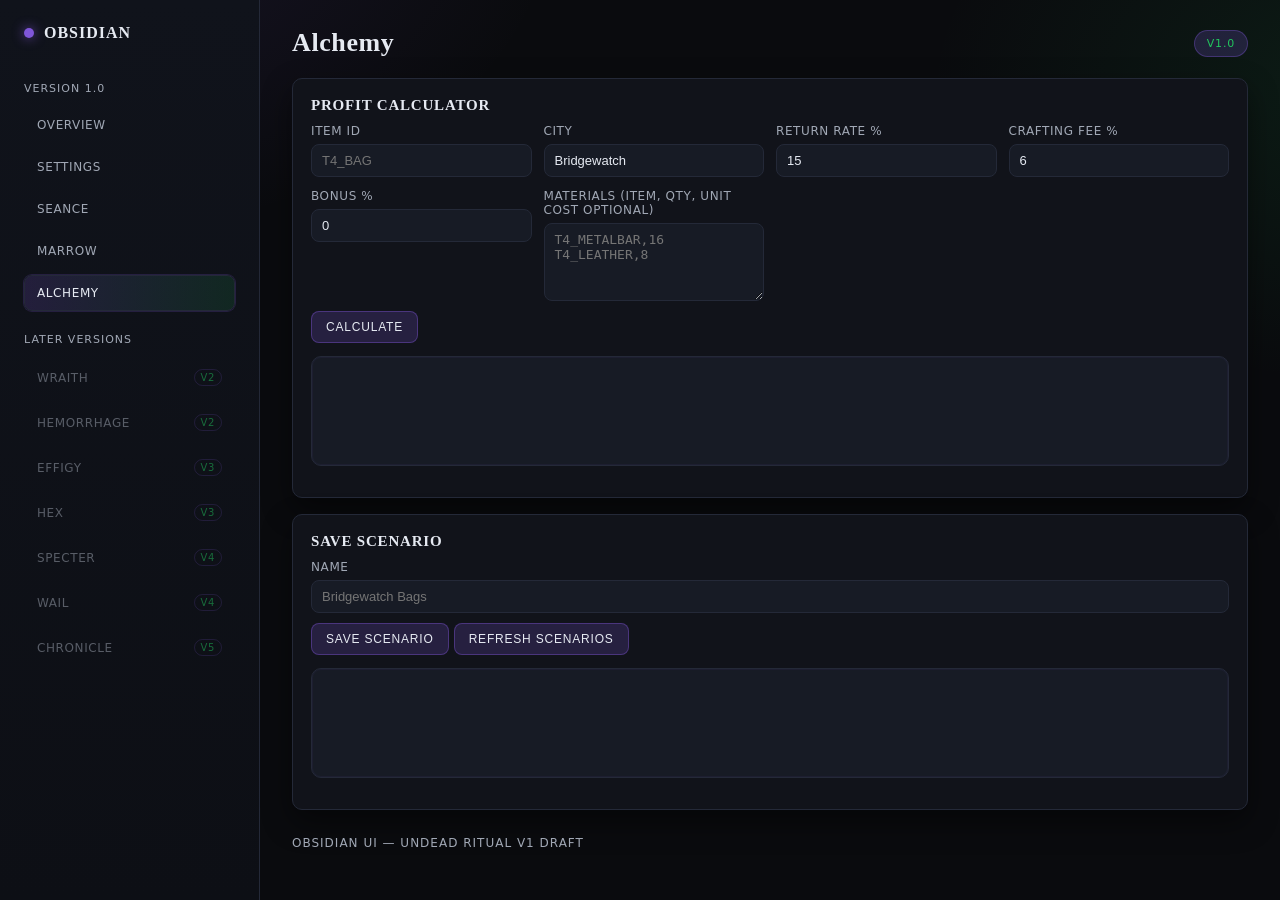
==== ui/pages/alchemy.html @ a00f249b "Initial Obsidian v1 setup Co-authored-by: Copilot <223556219+Copilot@users.noreply.github.com>" ====
<!doctype html>
<html lang="en">
<head>
  <meta charset="utf-8" />
  <meta name="viewport" content="width=device-width, initial-scale=1" />
  <title>Obsidian — Alchemy</title>
  <link rel="stylesheet" href="../styles/main.css" />
</head>
<body data-page="alchemy">
  <div class="app">
    <aside class="sidebar">
      <div class="logo"><span class="dot"></span> Obsidian</div>
      <nav class="nav">
        <div class="nav-section">Version 1.0</div>
<a class="nav-item" href="../index.html">Overview</a>
<a class="nav-item" href="../pages/settings.html">Settings</a>
<a class="nav-item" href="../pages/seance.html">Seance</a>
<a class="nav-item" href="../pages/marrow.html">Marrow</a>
<a class="nav-item active" href="../pages/alchemy.html">Alchemy</a>
<div class="nav-section">Later Versions</div>
<a class="nav-item disabled" href="#">Wraith<span class="nav-tag">v2</span></a>
<a class="nav-item disabled" href="#">Hemorrhage<span class="nav-tag">v2</span></a>
<a class="nav-item disabled" href="#">Effigy<span class="nav-tag">v3</span></a>
<a class="nav-item disabled" href="#">Hex<span class="nav-tag">v3</span></a>
<a class="nav-item disabled" href="#">Specter<span class="nav-tag">v4</span></a>
<a class="nav-item disabled" href="#">Wail<span class="nav-tag">v4</span></a>
<a class="nav-item disabled" href="#">Chronicle<span class="nav-tag">v5</span></a>
      </nav>
    </aside>
    <main class="content">
      <div class="header">
        <h1>Alchemy</h1>
        <span class="badge">v1.0</span>
      </div>
      <section class="section"><h2>Profit Calculator</h2><div class="form-grid">
  <div class="field"><label>Item ID</label><input id="alchemy-item-id" type="text" placeholder="T4_BAG" /></div>
  <div class="field"><label>City</label><input id="alchemy-city" type="text" value="Bridgewatch" /></div>
  <div class="field"><label>Return Rate %</label><input id="alchemy-return-rate" type="number" value="15" /></div>
  <div class="field"><label>Crafting Fee %</label><input id="alchemy-fee" type="number" value="6" /></div>
  <div class="field"><label>Bonus %</label><input id="alchemy-bonus" type="number" value="0" /></div>
  <div class="field"><label>Materials (item, qty, unit cost optional)</label><textarea id="alchemy-materials" rows="4" placeholder="T4_METALBAR,16
T4_LEATHER,8"></textarea></div>
</div>
<div style="margin-top:10px"><button id="alchemy-calc" class="btn">Calculate</button></div>
<pre id="alchemy-output" class="card"></pre></section>
<section class="section"><h2>Save Scenario</h2><div class="form-grid">
  <div class="field"><label>Name</label><input id="alchemy-scenario-name" type="text" placeholder="Bridgewatch Bags" /></div>
</div>
<div style="margin-top:10px"><button id="alchemy-save" class="btn">Save Scenario</button> <button id="alchemy-refresh" class="btn">Refresh Scenarios</button></div>
<pre id="alchemy-scenarios-output" class="card"></pre></section>
      <div class="footer">Obsidian UI — undead ritual v1 draft</div>
    </main>
  </div>
  <script src="../app.js"></script>
</body>
</html>
---- ui/styles/main.css ----
/* Obsidian UI - undead ritual theme */
:root {
  --bg: #0a0b0e;
  --panel: #11131a;
  --panel-2: #171b25;
  --text: #e6eaf2;
  --muted: #a1a8b5;
  --accent: #7f56d9;
  --accent-2: #22c55e;
  --danger: #ef4444;
  --border: #242938;
  --radius: 10px;
  --shadow: 0 12px 30px rgba(0, 0, 0, 0.45);
}

* { box-sizing: border-box; }

body {
  margin: 0;
  font-family: "Inter", "Segoe UI", system-ui, -apple-system, sans-serif;
  background:
    radial-gradient(900px 600px at 5% -10%, rgba(127, 86, 217, 0.12), transparent 55%),
    radial-gradient(800px 500px at 110% 10%, rgba(34, 197, 94, 0.1), transparent 60%),
    var(--bg);
  color: var(--text);
}

a { color: inherit; text-decoration: none; }

.app {
  display: grid;
  grid-template-columns: 260px 1fr;
  min-height: 100vh;
}

.sidebar {
  background: linear-gradient(180deg, #10131b 0%, #0d0f15 100%);
  border-right: 1px solid var(--border);
  padding: 24px;
}

.logo {
  display: flex;
  align-items: center;
  gap: 10px;
  font-weight: 700;
  letter-spacing: 1px;
  margin-bottom: 24px;
  text-transform: uppercase;
  font-family: "Cinzel", "Georgia", "Times New Roman", serif;
}

.logo .dot {
  width: 10px;
  height: 10px;
  border-radius: 50%;
  background: var(--accent);
  box-shadow: 0 0 12px rgba(127, 86, 217, 0.8);
}

.nav {
  display: flex;
  flex-direction: column;
  gap: 6px;
}

.nav-section {
  margin-top: 16px;
  margin-bottom: 6px;
  font-size: 11px;
  text-transform: uppercase;
  letter-spacing: 1px;
  color: var(--muted);
}

.nav-item {
  padding: 10px 12px;
  border-radius: 8px;
  color: var(--muted);
  border: 1px solid transparent;
  font-size: 12px;
  text-transform: uppercase;
  letter-spacing: 0.6px;
  display: flex;
  justify-content: space-between;
  align-items: center;
  gap: 8px;
}

.nav-item.active {
  background: linear-gradient(90deg, rgba(127, 86, 217, 0.18), rgba(34, 197, 94, 0.12));
  color: var(--text);
  border: 1px solid var(--border);
  box-shadow: 0 0 0 1px rgba(127, 86, 217, 0.2);
}

.nav-item.disabled {
  opacity: 0.5;
  cursor: not-allowed;
}

.nav-item:hover { color: var(--text); }

.nav-tag {
  font-size: 10px;
  padding: 2px 6px;
  border-radius: 999px;
  border: 1px solid rgba(127, 86, 217, 0.35);
  color: var(--accent-2);
}

.content {
  padding: 28px 32px 40px;
}

.header {
  display: flex;
  align-items: center;
  justify-content: space-between;
  margin-bottom: 20px;
}

.header h1 {
  margin: 0;
  font-size: 26px;
  letter-spacing: 0.6px;
  font-family: "Cinzel", "Georgia", "Times New Roman", serif;
}

.badge {
  padding: 6px 12px;
  border-radius: 999px;
  background: rgba(127, 86, 217, 0.2);
  color: var(--accent-2);
  font-size: 11px;
  border: 1px solid rgba(127, 86, 217, 0.35);
  text-transform: uppercase;
  letter-spacing: 0.8px;
}

.section {
  background: var(--panel);
  border: 1px solid var(--border);
  border-radius: var(--radius);
  padding: 18px;
  margin-bottom: 16px;
  box-shadow: var(--shadow);
}

.section h2 {
  margin: 0 0 10px;
  font-size: 15px;
  text-transform: uppercase;
  letter-spacing: 0.8px;
  font-family: "Cinzel", "Georgia", "Times New Roman", serif;
}

.section.banner {
  background: linear-gradient(90deg, rgba(127, 86, 217, 0.18), rgba(34, 197, 94, 0.12));
  border: 1px solid rgba(127, 86, 217, 0.4);
}

.muted { color: var(--muted); }

.grid {
  display: grid;
  gap: 12px;
  grid-template-columns: repeat(auto-fit, minmax(220px, 1fr));
}

.card {
  background: var(--panel-2);
  border: 1px solid var(--border);
  border-radius: var(--radius);
  padding: 14px;
  min-height: 110px;
  box-shadow: inset 0 0 0 1px rgba(127, 86, 217, 0.06);
}

pre.card {
  white-space: pre-wrap;
  overflow: auto;
}

.card.disabled {
  opacity: 0.6;
  border-style: dashed;
}

.card h3 {
  margin: 0 0 6px;
  font-size: 14px;
  text-transform: uppercase;
  letter-spacing: 0.5px;
  font-family: "Cinzel", "Georgia", "Times New Roman", serif;
}

.card-tag {
  display: inline-flex;
  margin-top: 8px;
  padding: 2px 8px;
  font-size: 10px;
  border-radius: 999px;
  border: 1px solid rgba(34, 197, 94, 0.35);
  color: var(--accent-2);
  text-transform: uppercase;
  letter-spacing: 0.7px;
}

.list {
  margin: 0;
  padding-left: 18px;
  color: var(--muted);
}

.table {
  width: 100%;
  border-collapse: collapse;
  font-size: 13px;
}

.table th, .table td {
  text-align: left;
  padding: 8px 6px;
  border-bottom: 1px solid var(--border);
}

.table th { color: var(--accent-2); font-weight: 600; }

.form-grid {
  display: grid;
  gap: 12px;
  grid-template-columns: repeat(auto-fit, minmax(220px, 1fr));
}

.field {
  display: flex;
  flex-direction: column;
  gap: 6px;
}

.field label {
  font-size: 12px;
  color: var(--muted);
  text-transform: uppercase;
  letter-spacing: 0.6px;
}

.field input,
.field select,
.field textarea {
  background: var(--panel-2);
  border: 1px solid var(--border);
  border-radius: 8px;
  padding: 8px 10px;
  color: var(--text);
  font-size: 13px;
}

.btn {
  display: inline-flex;
  align-items: center;
  gap: 8px;
  padding: 8px 14px;
  border-radius: 8px;
  border: 1px solid rgba(127, 86, 217, 0.4);
  background: rgba(127, 86, 217, 0.2);
  color: var(--text);
  font-size: 12px;
  text-transform: uppercase;
  letter-spacing: 0.8px;
}

.footer {
  margin-top: 26px;
  color: var(--muted);
  font-size: 12px;
  text-transform: uppercase;
  letter-spacing: 1px;
}

@media (max-width: 980px) {
  .app { grid-template-columns: 1fr; }
  .sidebar { position: sticky; top: 0; z-index: 5; }
}
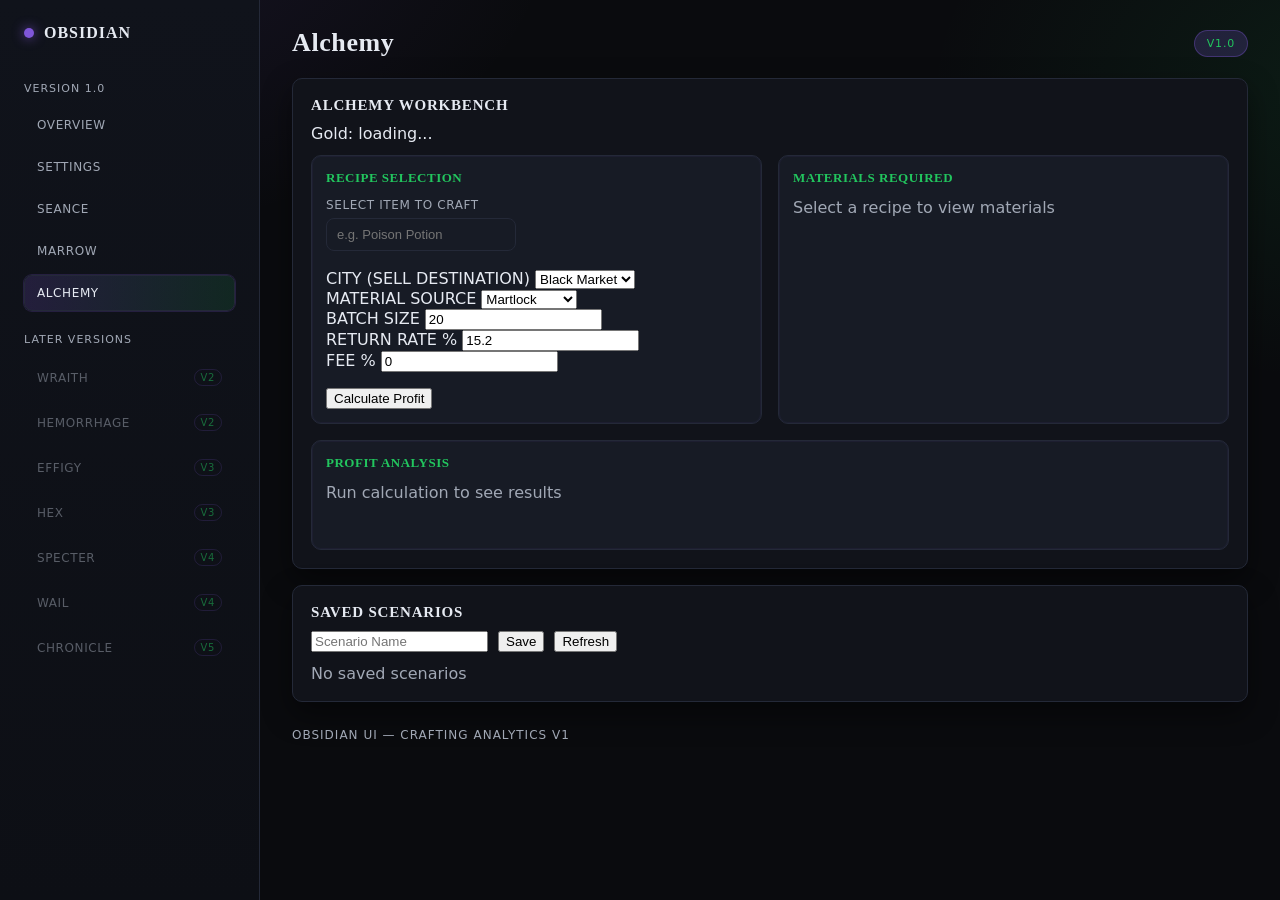
==== commit e7ab7fc8: "refactor: modularize market and recipe logic by extracting atlas module and consolidating data struc" ====
--- a/ui/pages/alchemy.html
+++ b/ui/pages/alchemy.html
@@ -5,6 +5,31 @@
   <meta name="viewport" content="width=device-width, initial-scale=1" />
   <title>Obsidian — Alchemy</title>
   <link rel="stylesheet" href="../styles/main.css" />
+  <style>
+    .workbench-grid { display: grid; grid-template-columns: 1fr 1fr; gap: 16px; margin-top: 12px; }
+    .workbench-result { grid-column: span 2; }
+    .card h3 { margin-bottom: 12px; font-size: 13px; color: var(--accent-2); }
+    .field-row { display: flex; gap: 10px; margin-bottom: 12px; align-items: flex-end; }
+    .field-row .field { flex: 1; }
+    .materials-table { width: 100%; border-collapse: collapse; font-size: 12px; }
+    .materials-table td { padding: 6px 4px; border-bottom: 1px solid var(--border); }
+    .profit-pill { display: inline-block; padding: 4px 12px; border-radius: 999px; font-weight: 600; font-size: 18px; }
+    .profit-pill.positive { background: rgba(34, 197, 94, 0.15); color: #22c55e; }
+    .profit-pill.negative { background: rgba(239, 68, 68, 0.15); color: #ef4444; }
+    /* Reused from marrow */
+    .combo-wrap { position: relative; }
+    .combo-label { display: block; font-size: 11px; color: var(--muted); margin-top: 4px; min-height: 14px; }
+    .combo-menu { position: absolute; top: 100%; left: 0; right: 0; z-index: 20; background: var(--panel-2); border: 1px solid var(--border); border-radius: 8px; margin-top: 6px; max-height: 240px; overflow: auto; box-shadow: var(--shadow); }
+    .search-row { display: flex; align-items: center; gap: 10px; padding: 6px 8px; border-radius: 6px; cursor: pointer; }
+    .search-row:hover { background: rgba(127, 86, 217, 0.1); }
+    .search-row.active { background: rgba(127, 86, 217, 0.2); }
+    .tier-badge { font-size: 10px; font-weight: 600; color: var(--accent); background: rgba(127, 86, 217, 0.15); padding: 2px 5px; border-radius: 3px; }
+    .item-name { font-size: 13px; flex: 1; }
+    #alchemy-result-stats { display: grid; grid-template-columns: repeat(3, 1fr); gap: 16px; margin-top: 16px; }
+    .stat-box { background: var(--panel); padding: 12px; border-radius: 8px; border: 1px solid var(--border); }
+    .stat-label { font-size: 10px; color: var(--muted); text-transform: uppercase; margin-bottom: 4px; }
+    .stat-value { font-size: 16px; font-weight: 600; }
+  </style>
 </head>
 <body data-page="alchemy">
   <div class="app">
@@ -32,25 +57,92 @@
         <h1>Alchemy</h1>
         <span class="badge">v1.0</span>
       </div>
-      <section class="section"><h2>Profit Calculator</h2><div class="form-grid">
-  <div class="field"><label>Item ID</label><input id="alchemy-item-id" type="text" placeholder="T4_BAG" /></div>
-  <div class="field"><label>City</label><input id="alchemy-city" type="text" value="Bridgewatch" /></div>
-  <div class="field"><label>Return Rate %</label><input id="alchemy-return-rate" type="number" value="15" /></div>
-  <div class="field"><label>Crafting Fee %</label><input id="alchemy-fee" type="number" value="6" /></div>
-  <div class="field"><label>Bonus %</label><input id="alchemy-bonus" type="number" value="0" /></div>
-  <div class="field"><label>Materials (item, qty, unit cost optional)</label><textarea id="alchemy-materials" rows="4" placeholder="T4_METALBAR,16
-T4_LEATHER,8"></textarea></div>
-</div>
-<div style="margin-top:10px"><button id="alchemy-calc" class="btn">Calculate</button></div>
-<pre id="alchemy-output" class="card"></pre></section>
-<section class="section"><h2>Save Scenario</h2><div class="form-grid">
-  <div class="field"><label>Name</label><input id="alchemy-scenario-name" type="text" placeholder="Bridgewatch Bags" /></div>
-</div>
-<div style="margin-top:10px"><button id="alchemy-save" class="btn">Save Scenario</button> <button id="alchemy-refresh" class="btn">Refresh Scenarios</button></div>
-<pre id="alchemy-scenarios-output" class="card"></pre></section>
-      <div class="footer">Obsidian UI — undead ritual v1 draft</div>
+      <section class="section">
+        <div class="section-head">
+          <h2>Alchemy Workbench</h2>
+          <div id="gold-pill" class="gold-pill skeleton"><span class="gold-dot"></span><span>Gold: loading...</span></div>
+        </div>
+        <div class="workbench-grid">
+          <div class="workbench-controls card">
+            <h3>Recipe Selection</h3>
+            <div class="field">
+              <label>Select Item to Craft</label>
+              <div class="combo-wrap">
+                <input id="alchemy-item-id" class="input" type="text" placeholder="e.g. Poison Potion" autocomplete="off" />
+                <span id="alchemy-item-label" class="combo-label"></span>
+              </div>
+            </div>
+            <div class="row">
+            <div class="input-group">
+              <label>CITY (SELL DESTINATION)</label>
+              <select id="alchemy-city">
+                <option value="BlackMarket">Black Market</option>
+                <option value="Caerleon">Caerleon</option>
+                <option value="Bridgewatch">Bridgewatch</option>
+                <option value="Lymhurst">Lymhurst</option>
+                <option value="Martlock">Martlock</option>
+                <option value="Thetford">Thetford</option>
+                <option value="FortSterling">Fort Sterling</option>
+              </select>
+            </div>
+            <div class="input-group">
+              <label>MATERIAL SOURCE</label>
+              <select id="alchemy-buy-city">
+                <option value="Martlock" selected>Martlock</option>
+                <option value="Caerleon">Caerleon</option>
+                <option value="Bridgewatch">Bridgewatch</option>
+                <option value="Lymhurst">Lymhurst</option>
+                <option value="Thetford">Thetford</option>
+                <option value="FortSterling">Fort Sterling</option>
+              </select>
+            </div>
+            <div class="input-group">
+              <label>BATCH SIZE</label>
+              <input type="number" id="alchemy-batch" value="20" min="1" />
+            </div>
+          </div>
+
+          <div class="row">
+            <div class="input-group">
+              <label>RETURN RATE %</label>
+              <input type="number" id="alchemy-return-rate" value="15.2" step="0.1" />
+            </div>
+            <div class="input-group">
+              <label>FEE %</label>
+              <input type="number" id="alchemy-fee" value="0" min="0" step="0.1" />
+            </div>
+          </div>
+ <div style="margin-top:16px"><button id="alchemy-calc" class="btn-primary">Calculate Profit</button></div>
+          </div>
+
+          <div class="workbench-materials card">
+            <h3>Materials Required</h3>
+            <div id="materials-list" class="muted">Select a recipe to view materials</div>
+          </div>
+
+          <div class="workbench-result card">
+            <h3>Profit Analysis</h3>
+            <div id="alchemy-result" class="muted">Run calculation to see results</div>
+          </div>
+        </div>
+      </section>
+
+      <section class="section">
+        <div class="section-head"><h2>Saved Scenarios</h2></div>
+        <div class="section-body">
+          <div class="field-row">
+            <input id="alchemy-scenario-name" class="input" type="text" placeholder="Scenario Name" />
+            <button id="alchemy-save" class="btn-primary">Save</button>
+            <button id="alchemy-refresh" class="btn-primary">Refresh</button>
+          </div>
+          <div id="alchemy-scenarios-output" class="muted" style="margin-top:12px">No saved scenarios</div>
+        </div>
+      </section>
+
+      <div class="footer">Obsidian UI — Crafting Analytics v1</div>
     </main>
   </div>
   <script src="../app.js"></script>
+  <script src="../alchemy.js"></script>
 </body>
 </html>
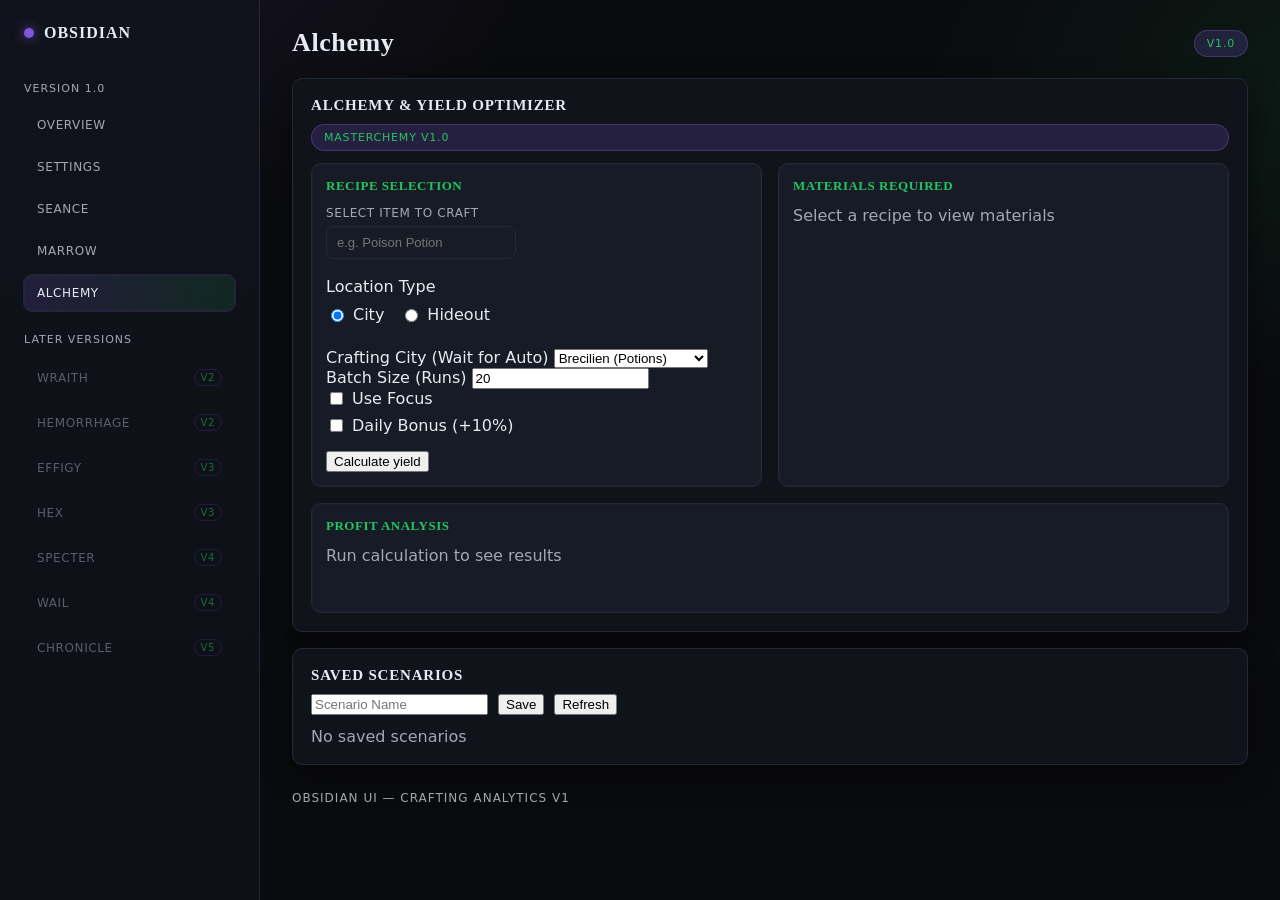
==== commit 0a8db837: "feat: implement alchemy yield optimization logic and API endpoints with hideout and focus support" ====
--- a/ui/pages/alchemy.html
+++ b/ui/pages/alchemy.html
@@ -59,8 +59,8 @@
       </div>
       <section class="section">
         <div class="section-head">
-          <h2>Alchemy Workbench</h2>
-          <div id="gold-pill" class="gold-pill skeleton"><span class="gold-dot"></span><span>Gold: loading...</span></div>
+          <h2>Alchemy & Yield Optimizer</h2>
+          <div id="yield-badge" class="badge">Masterchemy v1.0</div>
         </div>
         <div class="workbench-grid">
           <div class="workbench-controls card">
@@ -72,47 +72,59 @@
                 <span id="alchemy-item-label" class="combo-label"></span>
               </div>
             </div>
+            <div class="row" style="margin-bottom: 16px;">
+              <div class="input-group">
+                <label>Location Type</label>
+                <div style="display:flex; gap:16px; align-items:center; height:36px;">
+                  <label style="display:flex; align-items:center; gap:6px; cursor:pointer;">
+                    <input type="radio" name="location-type" value="city" checked /> City
+                  </label>
+                  <label style="display:flex; align-items:center; gap:6px; cursor:pointer;">
+                    <input type="radio" name="location-type" value="hideout" /> Hideout
+                  </label>
+                </div>
+              </div>
+            </div>
+
+            <div id="city-controls" class="row">
+              <div class="input-group">
+                <label>Crafting City (Wait for Auto)</label>
+                <select id="alchemy-city">
+                  <option value="Brecilien">Brecilien (Potions)</option>
+                  <option value="Caerleon">Caerleon (Food/Tools)</option>
+                  <option value="Lymhurst">Lymhurst</option>
+                  <option value="Martlock">Martlock</option>
+                  <option value="Bridgewatch">Bridgewatch</option>
+                  <option value="Thetford">Thetford</option>
+                  <option value="FortSterling">Fort Sterling</option>
+                  <option value="BlackMarket">Black Market</option>
+                </select>
+              </div>
+            </div>
+
+            <div id="hideout-controls" class="row" style="display:none">
+              <div class="input-group">
+                <label>Hideout Power (0-9)</label>
+                <input type="number" id="alchemy-ho-power" value="5" min="0" max="9" />
+              </div>
+            </div>
+
             <div class="row">
-            <div class="input-group">
-              <label>CITY (SELL DESTINATION)</label>
-              <select id="alchemy-city">
-                <option value="BlackMarket">Black Market</option>
-                <option value="Caerleon">Caerleon</option>
-                <option value="Bridgewatch">Bridgewatch</option>
-                <option value="Lymhurst">Lymhurst</option>
-                <option value="Martlock">Martlock</option>
-                <option value="Thetford">Thetford</option>
-                <option value="FortSterling">Fort Sterling</option>
-              </select>
+              <div class="input-group">
+                <label>Batch Size (Runs)</label>
+                <input type="number" id="alchemy-batch" value="20" min="1" />
+              </div>
+              <div class="input-group" style="display:flex; flex-direction:column; justify-content:center; gap:8px;">
+                <label style="display:flex; align-items:center; gap:6px; cursor:pointer;">
+                  <input type="checkbox" id="alchemy-focus" /> Use Focus
+                </label>
+                <label style="display:flex; align-items:center; gap:6px; cursor:pointer;">
+                  <input type="checkbox" id="alchemy-daily" /> Daily Bonus (+10%)
+                </label>
+              </div>
             </div>
-            <div class="input-group">
-              <label>MATERIAL SOURCE</label>
-              <select id="alchemy-buy-city">
-                <option value="Martlock" selected>Martlock</option>
-                <option value="Caerleon">Caerleon</option>
-                <option value="Bridgewatch">Bridgewatch</option>
-                <option value="Lymhurst">Lymhurst</option>
-                <option value="Thetford">Thetford</option>
-                <option value="FortSterling">Fort Sterling</option>
-              </select>
-            </div>
-            <div class="input-group">
-              <label>BATCH SIZE</label>
-              <input type="number" id="alchemy-batch" value="20" min="1" />
-            </div>
-          </div>
-
-          <div class="row">
-            <div class="input-group">
-              <label>RETURN RATE %</label>
-              <input type="number" id="alchemy-return-rate" value="15.2" step="0.1" />
-            </div>
-            <div class="input-group">
-              <label>FEE %</label>
-              <input type="number" id="alchemy-fee" value="0" min="0" step="0.1" />
-            </div>
-          </div>
- <div style="margin-top:16px"><button id="alchemy-calc" class="btn-primary">Calculate Profit</button></div>
+            
+            <div style="margin-top:16px"><button id="alchemy-calc" class="btn-primary">Calculate yield</button></div>
           </div>
 
           <div class="workbench-materials card">
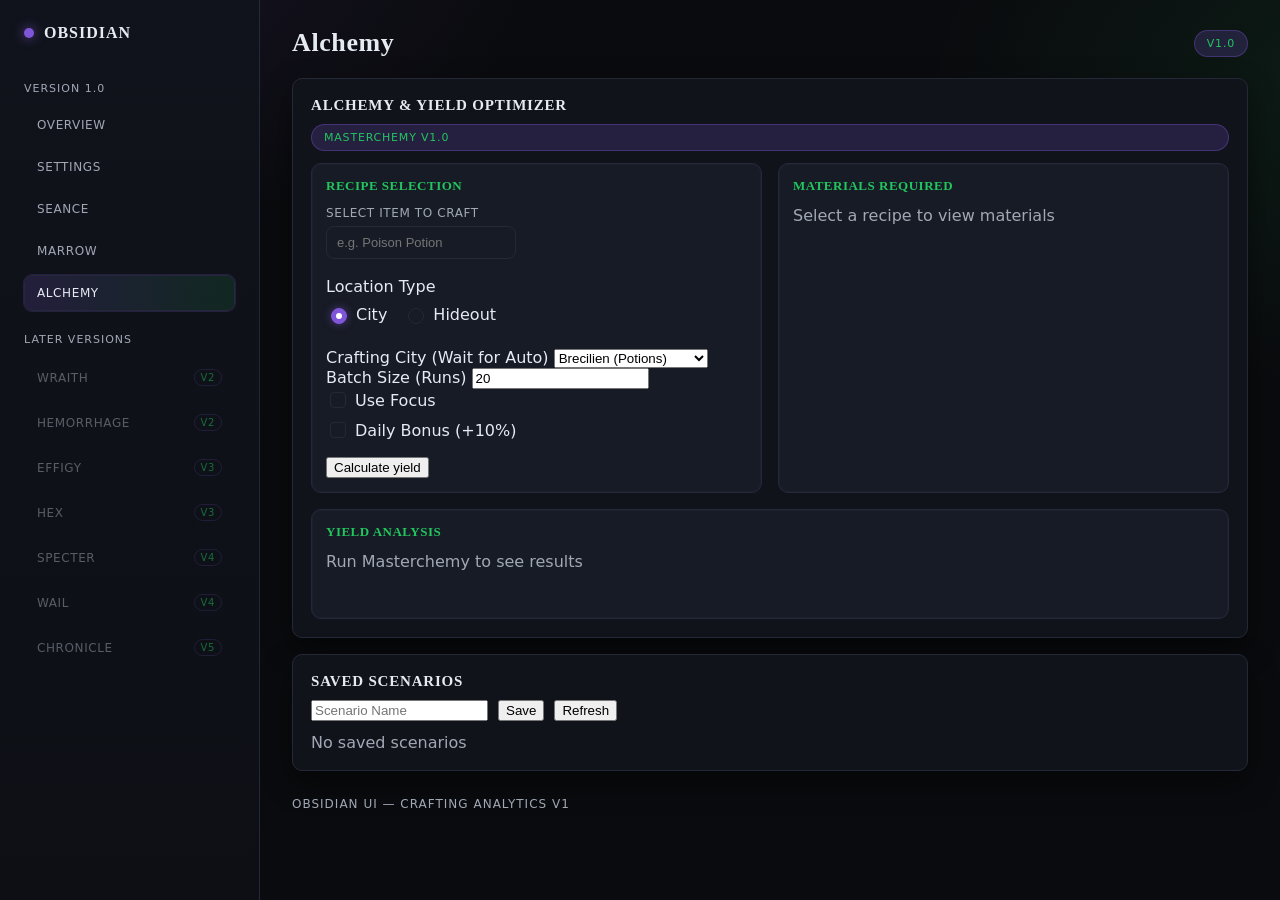
==== commit 719f9757: "feat: overhaul alchemy UI with loading skeletons and refined styling while updating weapon city bonu" ====
--- a/ui/pages/alchemy.html
+++ b/ui/pages/alchemy.html
@@ -133,8 +133,10 @@
           </div>
 
           <div class="workbench-result card">
-            <h3>Profit Analysis</h3>
-            <div id="alchemy-result" class="muted">Run calculation to see results</div>
+            <h3>Yield Analysis</h3>
+            <div id="alchemy-result">
+              <div class="muted">Run Masterchemy to see results</div>
+            </div>
           </div>
         </div>
       </section>
--- a/ui/styles/main.css
+++ b/ui/styles/main.css
@@ -11,6 +11,7 @@
   --border: #242938;
   --radius: 10px;
   --shadow: 0 12px 30px rgba(0, 0, 0, 0.45);
+  --glow: 0 0 15px rgba(127, 86, 217, 0.4);
 }
 
 * { box-sizing: border-box; }
@@ -255,6 +256,71 @@
   padding: 8px 10px;
   color: var(--text);
   font-size: 13px;
+  outline: none;
+  transition: border-color 0.2s, box-shadow 0.2s;
+}
+
+.field input:focus, .field select:focus {
+  border-color: var(--accent);
+  box-shadow: 0 0 0 2px rgba(127, 86, 217, 0.2);
+}
+
+/* Custom Checkbox/Radio */
+input[type="checkbox"], input[type="radio"] {
+  appearance: none;
+  width: 16px;
+  height: 16px;
+  border: 1px solid var(--border);
+  border-radius: 4px;
+  background: var(--panel-2);
+  cursor: pointer;
+  position: relative;
+  transition: background 0.2s, border-color 0.2s;
+}
+
+input[type="radio"] { border-radius: 50%; }
+
+input[type="checkbox"]:checked, input[type="radio"]:checked {
+  background: var(--accent);
+  border-color: var(--accent);
+  box-shadow: 0 0 8px rgba(127, 86, 217, 0.5);
+}
+
+input[type="checkbox"]:checked::after {
+  content: '✓';
+  position: absolute;
+  top: 50%;
+  left: 50%;
+  transform: translate(-50%, -50%);
+  color: white;
+  font-size: 10px;
+}
+
+input[type="radio"]:checked::after {
+  content: '';
+  position: absolute;
+  top: 50%;
+  left: 50%;
+  transform: translate(-50%, -50%);
+  width: 6px;
+  height: 6px;
+  border-radius: 50%;
+  background: white;
+}
+
+/* Skeleton Animation */
+@keyframes pulse {
+  0% { opacity: 1; }
+  50% { opacity: 0.4; }
+  100% { opacity: 1; }
+}
+
+.skeleton {
+  animation: pulse 1.5s infinite ease-in-out;
+  background: rgba(255, 255, 255, 0.05);
+  border-radius: 4px;
+  color: transparent !important;
+  pointer-events: none;
 }
 
 .btn {
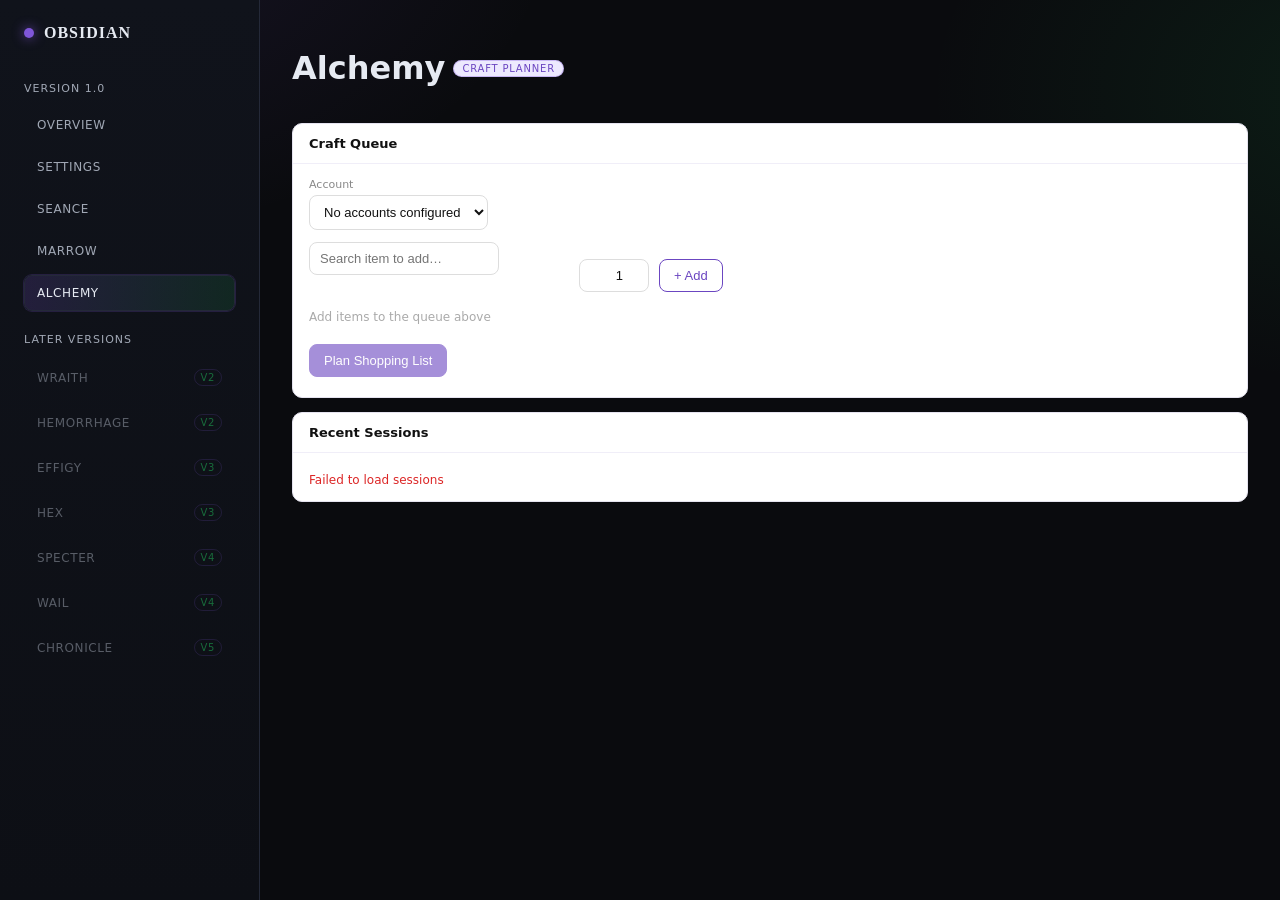
==== commit 7c902813: "feat: implement alchemy session planning with persistent database storage and material aggregation" ====
--- a/ui/pages/alchemy.html
+++ b/ui/pages/alchemy.html
@@ -2,33 +2,64 @@
 <html lang="en">
 <head>
   <meta charset="utf-8" />
-  <meta name="viewport" content="width=device-width, initial-scale=1" />
   <title>Obsidian — Alchemy</title>
   <link rel="stylesheet" href="../styles/main.css" />
   <style>
-    .workbench-grid { display: grid; grid-template-columns: 1fr 1fr; gap: 16px; margin-top: 12px; }
-    .workbench-result { grid-column: span 2; }
-    .card h3 { margin-bottom: 12px; font-size: 13px; color: var(--accent-2); }
-    .field-row { display: flex; gap: 10px; margin-bottom: 12px; align-items: flex-end; }
-    .field-row .field { flex: 1; }
-    .materials-table { width: 100%; border-collapse: collapse; font-size: 12px; }
-    .materials-table td { padding: 6px 4px; border-bottom: 1px solid var(--border); }
-    .profit-pill { display: inline-block; padding: 4px 12px; border-radius: 999px; font-weight: 600; font-size: 18px; }
-    .profit-pill.positive { background: rgba(34, 197, 94, 0.15); color: #22c55e; }
-    .profit-pill.negative { background: rgba(239, 68, 68, 0.15); color: #ef4444; }
-    /* Reused from marrow */
-    .combo-wrap { position: relative; }
-    .combo-label { display: block; font-size: 11px; color: var(--muted); margin-top: 4px; min-height: 14px; }
-    .combo-menu { position: absolute; top: 100%; left: 0; right: 0; z-index: 20; background: var(--panel-2); border: 1px solid var(--border); border-radius: 8px; margin-top: 6px; max-height: 240px; overflow: auto; box-shadow: var(--shadow); }
-    .search-row { display: flex; align-items: center; gap: 10px; padding: 6px 8px; border-radius: 6px; cursor: pointer; }
-    .search-row:hover { background: rgba(127, 86, 217, 0.1); }
-    .search-row.active { background: rgba(127, 86, 217, 0.2); }
-    .tier-badge { font-size: 10px; font-weight: 600; color: var(--accent); background: rgba(127, 86, 217, 0.15); padding: 2px 5px; border-radius: 3px; }
-    .item-name { font-size: 13px; flex: 1; }
-    #alchemy-result-stats { display: grid; grid-template-columns: repeat(3, 1fr); gap: 16px; margin-top: 16px; }
-    .stat-box { background: var(--panel); padding: 12px; border-radius: 8px; border: 1px solid var(--border); }
-    .stat-label { font-size: 10px; color: var(--muted); text-transform: uppercase; margin-bottom: 4px; }
-    .stat-value { font-size: 16px; font-weight: 600; }
+    .section-card{background:#fff;border:0.5px solid #e5e3ef;border-radius:10px;margin-bottom:14px}
+    .section-head{padding:12px 16px;border-bottom:0.5px solid #f0eef8;display:flex;align-items:center;justify-content:space-between;gap:8px}
+    .section-head h2{font-size:13px;font-weight:600;color:#111;margin:0}
+    .section-body{padding:14px 16px}
+    .row{display:flex;gap:10px;align-items:flex-end;flex-wrap:wrap}
+    .muted{font-size:12px;color:#aaa;padding:8px 0}
+    .error-msg{font-size:12px;color:#dc2626;margin-top:6px}
+    .btn-primary{background:#6B46C1;color:#fff;border:1px solid #6B46C1;border-radius:8px;padding:8px 14px;cursor:pointer;font-size:13px}
+    .btn-primary:hover{background:#5a38a8}
+    .btn-primary:disabled{opacity:0.6;cursor:not-allowed}
+    .btn-secondary{background:#fff;color:#6B46C1;border:1px solid #6B46C1;border-radius:8px;padding:8px 14px;cursor:pointer;font-size:13px}
+    .btn-secondary:hover{background:#f5f3ff}
+    .btn-danger{background:#fff;color:#dc2626;border:1px solid #fca5a5;border-radius:8px;padding:6px 10px;cursor:pointer;font-size:12px}
+    .btn-danger:hover{background:#fef2f2}
+    .input,.select{background:#fff;border:1px solid #ddd;border-radius:8px;padding:8px 10px;color:#111;font-size:13px}
+    .input:focus,.select:focus{outline:none;border-color:#6B46C1}
+    .badge{font-size:10px;padding:2px 8px;border-radius:999px;background:#ede9fe;color:#6B46C1}
+    .top-bar{display:flex;align-items:center;justify-content:space-between;margin-bottom:14px}
+    .top-left{display:flex;align-items:center;gap:8px}
+
+    /* Queue table */
+    .queue-table{width:100%;border-collapse:collapse;margin-top:10px;font-size:13px}
+    .queue-table th{font-size:10px;text-transform:uppercase;letter-spacing:0.5px;color:#888;padding:4px 8px;text-align:left;border-bottom:1px solid #f0eef8}
+    .queue-table td{padding:7px 8px;border-bottom:0.5px solid #f8f7fc;vertical-align:middle}
+    .queue-table tr:last-child td{border-bottom:none}
+    .qty-input{width:70px;text-align:right}
+
+    /* Shopping list */
+    .shop-table{width:100%;border-collapse:collapse;font-size:13px;margin-top:6px}
+    .shop-table th{font-size:10px;text-transform:uppercase;letter-spacing:0.5px;color:#888;padding:4px 8px;text-align:left;border-bottom:1px solid #f0eef8}
+    .shop-table td{padding:7px 8px;border-bottom:0.5px solid #f8f7fc;vertical-align:middle}
+    .shop-table tr:last-child td{border-bottom:none}
+    .price-input{width:110px;text-align:right}
+    .total-row td{font-weight:600;background:#f8f7fc}
+
+    /* RRR info bar */
+    .rrr-bar{display:flex;gap:16px;align-items:center;padding:8px 12px;background:#f8f7fc;border-radius:8px;margin-bottom:12px;font-size:12px}
+    .rrr-bar span{color:#555}
+    .rrr-bar strong{color:#6B46C1}
+
+    /* Session history */
+    .hist-row{display:flex;align-items:center;justify-content:space-between;padding:8px 10px;background:#f8f7fc;border-radius:6px;margin-bottom:4px;font-size:12px;cursor:pointer}
+    .hist-row:hover{background:#ede9fe}
+    .hist-row-meta{color:#888;font-size:11px;margin-top:2px}
+
+    /* Combo */
+    .combo-wrap{position:relative;min-width:260px}
+    .combo-label{display:block;font-size:11px;color:#888;margin-top:3px;min-height:14px}
+    .combo-menu{position:absolute;top:100%;left:0;right:0;z-index:20;background:#fff;border:1px solid #e5e3ef;border-radius:8px;margin-top:4px;max-height:220px;overflow:auto;box-shadow:0 8px 24px rgba(17,17,17,0.08)}
+    .combo-empty{padding:8px 10px;font-size:12px;color:#aaa}
+    .search-row{display:flex;align-items:center;gap:8px;padding:6px 8px;border-radius:6px;cursor:pointer}
+    .search-row:hover,.search-row.active{background:#f5f3ff}
+    .tier-badge{font-size:10px;font-weight:600;color:#6B46C1;background:#ede9fe;padding:2px 5px;border-radius:3px;min-width:22px;text-align:center}
+    .item-name{font-size:13px;color:#111;flex:1}
+    .item-cat{font-size:11px;color:#aaa}
   </style>
 </head>
 <body data-page="alchemy">
@@ -37,123 +68,116 @@
       <div class="logo"><span class="dot"></span> Obsidian</div>
       <nav class="nav">
         <div class="nav-section">Version 1.0</div>
-<a class="nav-item" href="../index.html">Overview</a>
-<a class="nav-item" href="../pages/settings.html">Settings</a>
-<a class="nav-item" href="../pages/seance.html">Seance</a>
-<a class="nav-item" href="../pages/marrow.html">Marrow</a>
-<a class="nav-item active" href="../pages/alchemy.html">Alchemy</a>
-<div class="nav-section">Later Versions</div>
-<a class="nav-item disabled" href="#">Wraith<span class="nav-tag">v2</span></a>
-<a class="nav-item disabled" href="#">Hemorrhage<span class="nav-tag">v2</span></a>
-<a class="nav-item disabled" href="#">Effigy<span class="nav-tag">v3</span></a>
-<a class="nav-item disabled" href="#">Hex<span class="nav-tag">v3</span></a>
-<a class="nav-item disabled" href="#">Specter<span class="nav-tag">v4</span></a>
-<a class="nav-item disabled" href="#">Wail<span class="nav-tag">v4</span></a>
-<a class="nav-item disabled" href="#">Chronicle<span class="nav-tag">v5</span></a>
+        <a class="nav-item" href="../index.html">Overview</a>
+        <a class="nav-item" href="./settings.html">Settings</a>
+        <a class="nav-item" href="./seance.html">Seance</a>
+        <a class="nav-item" href="./marrow.html">Marrow</a>
+        <a class="nav-item active" href="./alchemy.html">Alchemy</a>
+        <div class="nav-section">Later Versions</div>
+        <a class="nav-item disabled" href="#">Wraith<span class="nav-tag">v2</span></a>
+        <a class="nav-item disabled" href="#">Hemorrhage<span class="nav-tag">v2</span></a>
+        <a class="nav-item disabled" href="#">Effigy<span class="nav-tag">v3</span></a>
+        <a class="nav-item disabled" href="#">Hex<span class="nav-tag">v3</span></a>
+        <a class="nav-item disabled" href="#">Specter<span class="nav-tag">v4</span></a>
+        <a class="nav-item disabled" href="#">Wail<span class="nav-tag">v4</span></a>
+        <a class="nav-item disabled" href="#">Chronicle<span class="nav-tag">v5</span></a>
       </nav>
     </aside>
     <main class="content">
-      <div class="header">
-        <h1>Alchemy</h1>
-        <span class="badge">v1.0</span>
+      <div class="top-bar">
+        <div class="top-left">
+          <h1>Alchemy</h1>
+          <span class="badge">Craft Planner</span>
+        </div>
       </div>
-      <section class="section">
-        <div class="section-head">
-          <h2>Alchemy & Yield Optimizer</h2>
-          <div id="yield-badge" class="badge">Masterchemy v1.0</div>
-        </div>
-        <div class="workbench-grid">
-          <div class="workbench-controls card">
-            <h3>Recipe Selection</h3>
-            <div class="field">
-              <label>Select Item to Craft</label>
-              <div class="combo-wrap">
-                <input id="alchemy-item-id" class="input" type="text" placeholder="e.g. Poison Potion" autocomplete="off" />
-                <span id="alchemy-item-label" class="combo-label"></span>
-              </div>
+
+      <!-- Account + Item Queue -->
+      <section class="section-card">
+        <div class="section-head"><h2>Craft Queue</h2></div>
+        <div class="section-body">
+
+          <div class="row" style="margin-bottom:12px">
+            <div>
+              <div style="font-size:11px;color:#888;margin-bottom:4px">Account</div>
+              <select id="alchemy-account" class="select"></select>
             </div>
-            <div class="row" style="margin-bottom: 16px;">
-              <div class="input-group">
-                <label>Location Type</label>
-                <div style="display:flex; gap:16px; align-items:center; height:36px;">
-                  <label style="display:flex; align-items:center; gap:6px; cursor:pointer;">
-                    <input type="radio" name="location-type" value="city" checked /> City
-                  </label>
-                  <label style="display:flex; align-items:center; gap:6px; cursor:pointer;">
-                    <input type="radio" name="location-type" value="hideout" /> Hideout
-                  </label>
-                </div>
-              </div>
-            </div>
-
-            <div id="city-controls" class="row">
-              <div class="input-group">
-                <label>Crafting City (Wait for Auto)</label>
-                <select id="alchemy-city">
-                  <option value="Brecilien">Brecilien (Potions)</option>
-                  <option value="Caerleon">Caerleon (Food/Tools)</option>
-                  <option value="Lymhurst">Lymhurst</option>
-                  <option value="Martlock">Martlock</option>
-                  <option value="Bridgewatch">Bridgewatch</option>
-                  <option value="Thetford">Thetford</option>
-                  <option value="FortSterling">Fort Sterling</option>
-                  <option value="BlackMarket">Black Market</option>
-                </select>
-              </div>
-            </div>
-
-            <div id="hideout-controls" class="row" style="display:none">
-              <div class="input-group">
-                <label>Hideout Power (0-9)</label>
-                <input type="number" id="alchemy-ho-power" value="5" min="0" max="9" />
-              </div>
-            </div>
-
-            <div class="row">
-              <div class="input-group">
-                <label>Batch Size (Runs)</label>
-                <input type="number" id="alchemy-batch" value="20" min="1" />
-              </div>
-              <div class="input-group" style="display:flex; flex-direction:column; justify-content:center; gap:8px;">
-                <label style="display:flex; align-items:center; gap:6px; cursor:pointer;">
-                  <input type="checkbox" id="alchemy-focus" /> Use Focus
-                </label>
-                <label style="display:flex; align-items:center; gap:6px; cursor:pointer;">
-                  <input type="checkbox" id="alchemy-daily" /> Daily Bonus (+10%)
-                </label>
-              </div>
-            </div>
-            
-            <div style="margin-top:16px"><button id="alchemy-calc" class="btn-primary">Calculate yield</button></div>
           </div>
 
-          <div class="workbench-materials card">
-            <h3>Materials Required</h3>
-            <div id="materials-list" class="muted">Select a recipe to view materials</div>
+          <div id="alchemy-rrr-bar" class="rrr-bar" style="display:none">
+            <span>City: <strong id="rrr-city">—</strong></span>
+            <span>Focus: <strong id="rrr-focus">—</strong></span>
+            <span>RRR: <strong id="rrr-value">—</strong></span>
+            <span style="color:#aaa;font-size:11px">Materials to buy = raw needed × (1 − RRR)</span>
           </div>
 
-          <div class="workbench-result card">
-            <h3>Yield Analysis</h3>
-            <div id="alchemy-result">
-              <div class="muted">Run Masterchemy to see results</div>
+          <div class="row" style="margin-bottom:10px">
+            <div class="combo-wrap">
+              <input id="alchemy-item-search" class="input" type="text" placeholder="Search item to add…" autocomplete="off" />
+              <span id="alchemy-item-search-label" class="combo-label"></span>
             </div>
+            <input id="alchemy-qty" class="input qty-input" type="number" min="1" value="1" placeholder="Qty" />
+            <button id="alchemy-add-item" class="btn-secondary">+ Add</button>
           </div>
+          <div id="alchemy-add-error" class="error-msg"></div>
+
+          <table class="queue-table" id="alchemy-queue-table" style="display:none">
+            <thead>
+              <tr>
+                <th>Item</th>
+                <th style="text-align:right">Want</th>
+                <th style="text-align:right">Craft amount</th>
+                <th style="text-align:right">Runs</th>
+                <th></th>
+              </tr>
+            </thead>
+            <tbody id="alchemy-queue-body"></tbody>
+          </table>
+          <div id="alchemy-queue-empty" class="muted">Add items to the queue above</div>
+
+          <div style="margin-top:12px;display:flex;gap:8px">
+            <button id="alchemy-plan-btn" class="btn-primary" disabled>Plan Shopping List</button>
+            <button id="alchemy-clear-btn" class="btn-danger" style="display:none">Clear Queue</button>
+          </div>
+          <div id="alchemy-plan-error" class="error-msg"></div>
         </div>
       </section>
 
-      <section class="section">
-        <div class="section-head"><h2>Saved Scenarios</h2></div>
+      <!-- Shopping List -->
+      <section class="section-card" id="alchemy-shopping-section" style="display:none">
+        <div class="section-head">
+          <h2>Shopping List</h2>
+          <button id="alchemy-send-marrow" class="btn-primary" style="font-size:12px;padding:5px 12px">Send to Marrow →</button>
+        </div>
         <div class="section-body">
-          <div class="field-row">
-            <input id="alchemy-scenario-name" class="input" type="text" placeholder="Scenario Name" />
-            <button id="alchemy-save" class="btn-primary">Save</button>
-            <button id="alchemy-refresh" class="btn-primary">Refresh</button>
-          </div>
-          <div id="alchemy-scenarios-output" class="muted" style="margin-top:12px">No saved scenarios</div>
+          <div id="alchemy-shopping-rrr" class="rrr-bar"></div>
+          <table class="shop-table">
+            <thead>
+              <tr>
+                <th>Material</th>
+                <th style="text-align:right">To Buy</th>
+                <th style="text-align:right">Unit Price (silver)</th>
+                <th style="text-align:right">Total Cost</th>
+              </tr>
+            </thead>
+            <tbody id="alchemy-shop-body"></tbody>
+            <tfoot>
+              <tr class="total-row">
+                <td colspan="3" style="text-align:right;padding:8px">Total Material Cost</td>
+                <td style="text-align:right;padding:8px" id="alchemy-total-cost">—</td>
+              </tr>
+            </tfoot>
+          </table>
         </div>
       </section>
 
-      <div class="footer">Obsidian UI — Crafting Analytics v1</div>
+      <!-- Session History -->
+      <section class="section-card">
+        <div class="section-head"><h2>Recent Sessions</h2></div>
+        <div class="section-body">
+          <div id="alchemy-history-list" class="muted">No sessions yet</div>
+        </div>
+      </section>
+
     </main>
   </div>
   <script src="../app.js"></script>
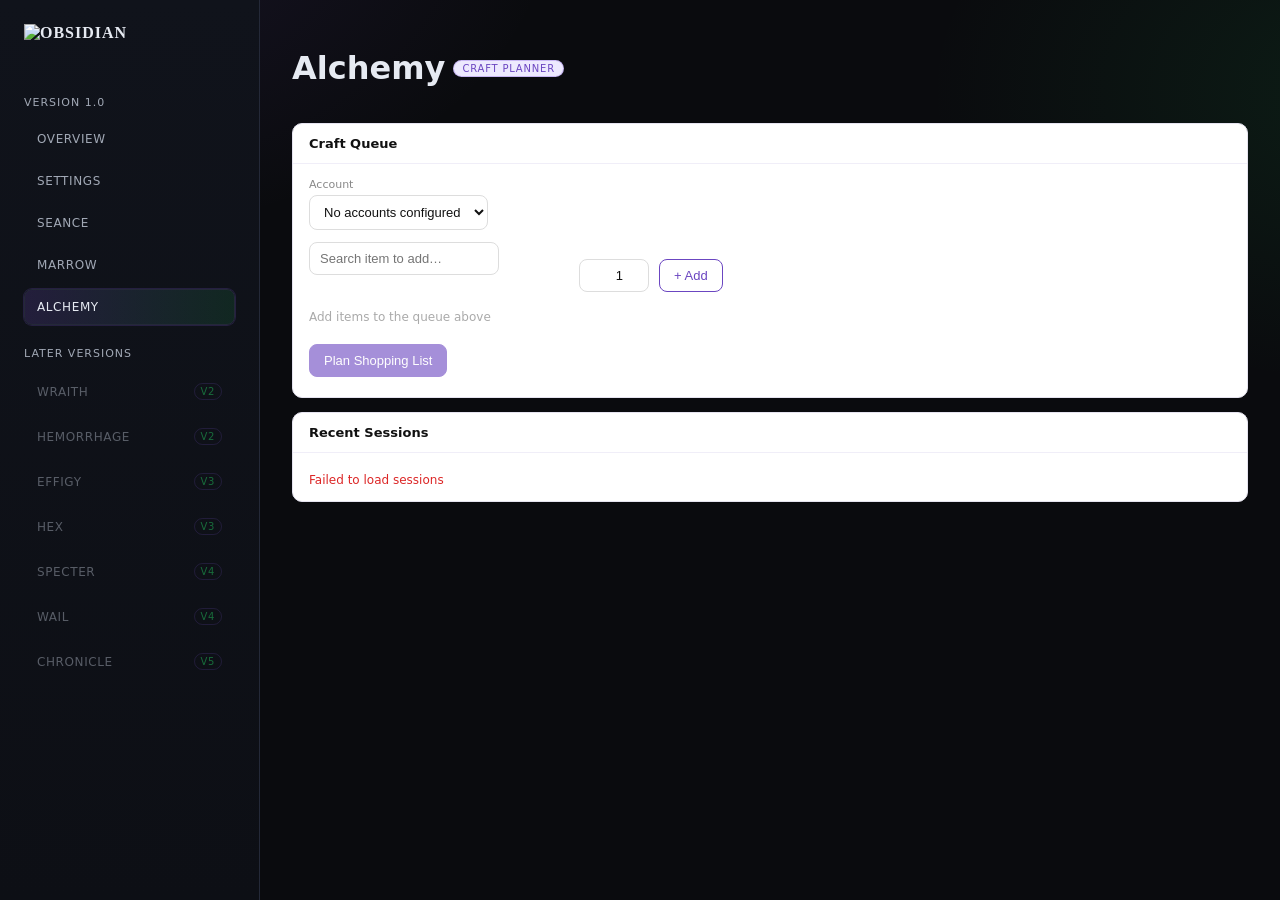
==== commit 6b19e4ab: "Refactor code structure for improved readability and maintainability" ====
--- a/ui/pages/alchemy.html
+++ b/ui/pages/alchemy.html
@@ -65,7 +65,7 @@
 <body data-page="alchemy">
   <div class="app">
     <aside class="sidebar">
-      <div class="logo"><span class="dot"></span> Obsidian</div>
+      <div class="logo"><img src="../assets/download.png" alt="Obsidian" class="logo-img" style="height:32px;width:auto"/></div>
       <nav class="nav">
         <div class="nav-section">Version 1.0</div>
         <a class="nav-item" href="../index.html">Overview</a>
@@ -104,7 +104,6 @@
           </div>
 
           <div id="alchemy-rrr-bar" class="rrr-bar" style="display:none">
-            <span>City: <strong id="rrr-city">—</strong></span>
             <span>Focus: <strong id="rrr-focus">—</strong></span>
             <span>RRR: <strong id="rrr-value">—</strong></span>
             <span style="color:#aaa;font-size:11px">Materials to buy = raw needed × (1 − RRR)</span>
@@ -125,6 +124,7 @@
               <tr>
                 <th>Item</th>
                 <th style="text-align:right">Want</th>
+                <th style="text-align:right">Best City</th>
                 <th style="text-align:right">Craft amount</th>
                 <th style="text-align:right">Runs</th>
                 <th></th>
--- a/ui/styles/main.css
+++ b/ui/styles/main.css
@@ -59,6 +59,18 @@
   box-shadow: 0 0 12px rgba(127, 86, 217, 0.8);
 }
 
+.logo img.logo-img {
+  height: 32px;
+  width: auto;
+  display: block;
+}
+
+.sidebar-logo img.logo-img {
+  height: 36px;
+  width: auto;
+  display: block;
+}
+
 .nav {
   display: flex;
   flex-direction: column;
